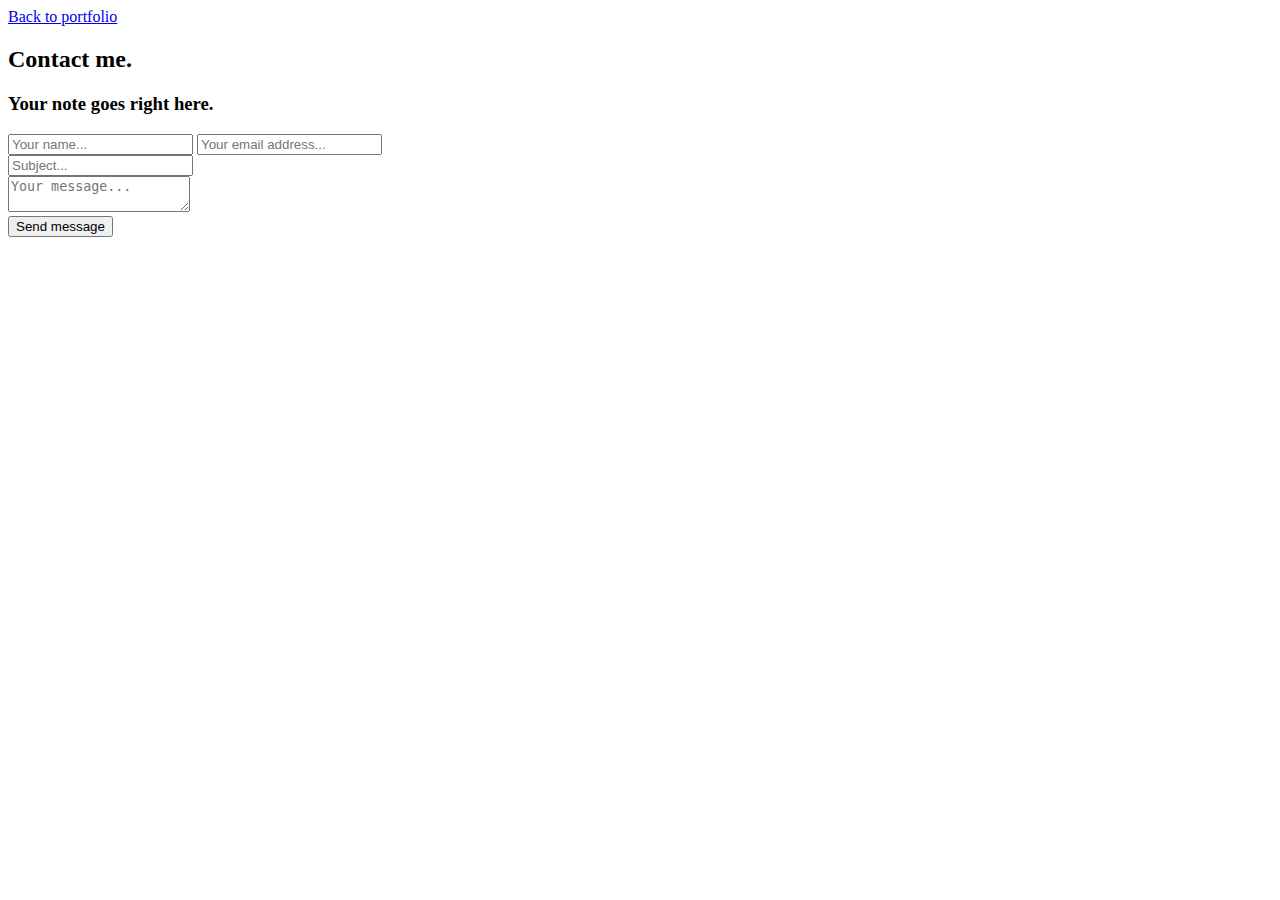
==== contact-me.html @ 92587055 "add the html files" ====
<!DOCTYPE html>
<html lang="en">

<head>
  <meta charset="UTF-8">
  <meta name="viewport" content="width=device-width, initial-scale=1.0">

  <meta name="viewport"
    content="height=device-height, width=device-width, initial-scale=1.0,minimum-scale=1.0, maximum-scale=1.0, user-scalable=no, target-densitydpi=device-dpi">

  <title>mellim.io</title>

  <!--CSS stylesheets-->
  <link rel="stylesheet" href="resources/css/normalize.css">
  <link rel="stylesheet" href="resources/css/styles.css">

  <!--Google fonts-->
  <link rel="preconnect" href="https://fonts.gstatic.com">
  <link rel="preconnect" href="https://fonts.gstatic.com">
  <link href="https://fonts.googleapis.com/css2?family=Montserrat&family=Dosis:wght@300&family=Neucha&display=swap"
    rel="stylesheet">

</head>

<body>
  <header>
    <a href="index.html">Back to portfolio</a>
  </header>

  <main id="contact-main">

    <div id="form-container">
      <h2>Contact me.</h2>
      <h3>Your note goes right here.</h3>
      <form method="post" action="https://formspree.io/f/xdoplron" id="contact-form" name="email-form">

        <div class="form-row">
          <input type="text" id="name" name="name" placeholder="Your name...">
          <input type="text" id="email-address" name="email-address" placeholder="Your email address...">
        </div>

        <div class="form-row">
          <input type="text" id="subject" name="subject" placeholder="Subject...">
        </div>

        <div class="form-row">
          <textarea id="message" name="message" placeholder="Your message..."></textarea>
        </div>

        <div class="form-row" id="submit-row">
          <input type="submit" value="Send message">
        </div>

      </form>
    </div>

  </main>

</body>

</html>
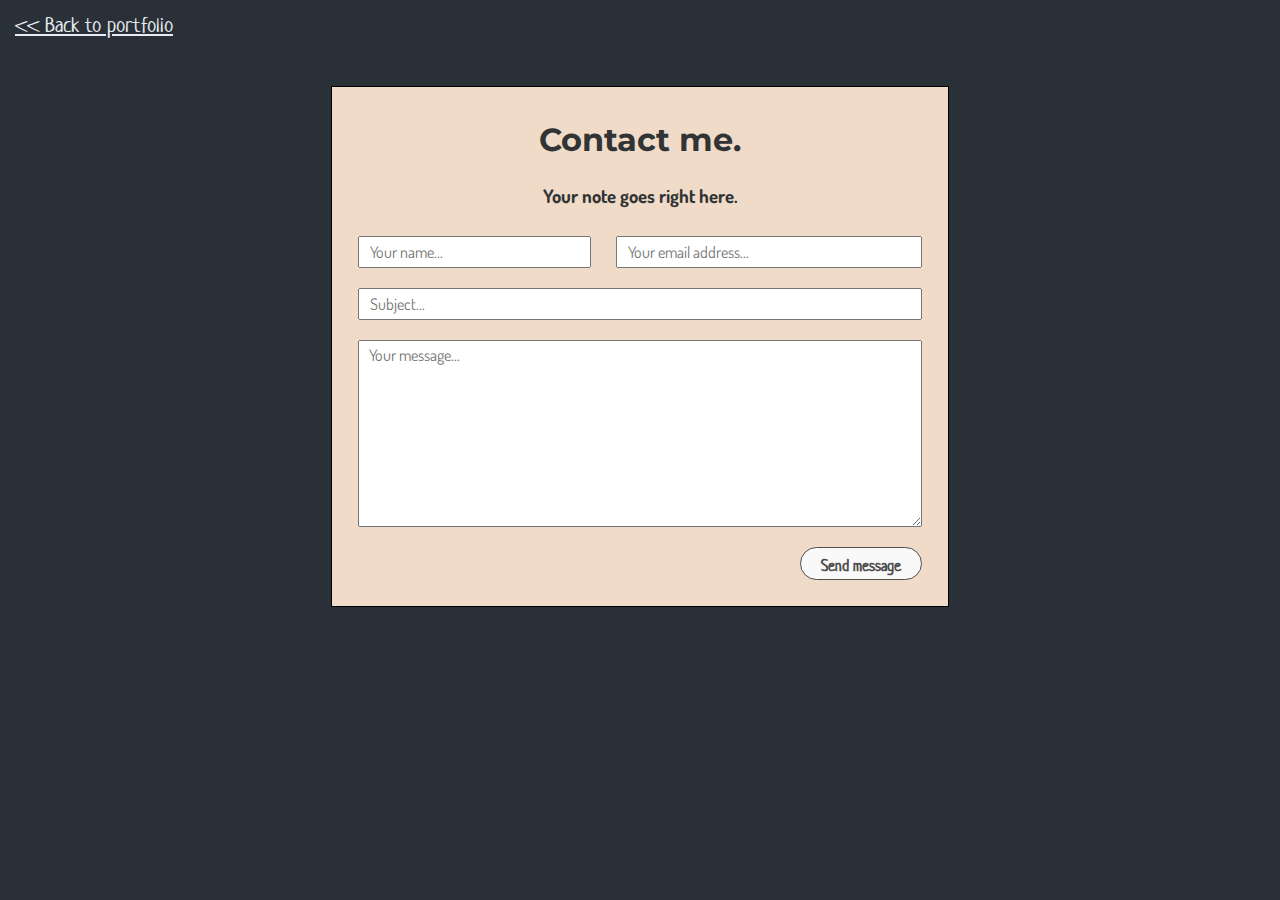
==== commit d3f9ebb7: "add two left arrows to 'back to portfolio' link" ====
--- a/contact-me.html
+++ b/contact-me.html
@@ -24,7 +24,7 @@
 
 <body>
   <header>
-    <a href="index.html">Back to portfolio</a>
+    <a href="index.html"><< Back to portfolio</a>
   </header>
 
   <main id="contact-main">
--- a/resources/css/styles.css
+++ b/resources/css/styles.css
@@ -0,0 +1,577 @@
+/* Font styles */
+h1 {
+  font-family: 'Montserrat', sans-serif;
+  font-size: 2rem;
+  margin: 0;
+}
+
+h2 {
+  font-family: 'Montserrat', sans-serif;
+  font-size: 2rem;
+}
+
+h3 {
+  font-family: 'Dosis', sans-serif;
+}
+
+p {
+  font-family: 'Dosis', sans-serif;
+  font-size: 1rem;
+  line-height: 1.25;
+  margin: 0;
+}
+
+button {
+  font-family: 'Neucha', cursive;
+  font-size: 1.3rem;
+  line-height: 1;
+  margin: 0;
+}
+
+header a {
+  font-family: 'Neucha', cursive;
+  font-size: 1.3rem;
+  line-height: 1;
+}
+
+.click-to-enlarge-button p, .thumbnail-label p {
+  font-size: 0.6rem;
+  line-height: 1;
+  margin: 0;
+  font-weight: bolder;
+}
+
+#contact-form input[type=text], #contact-form textarea {
+  font-family: 'Dosis', sans-serif;
+}
+
+#contact-form input[type=submit] {
+  font-family: 'Neucha', cursive;
+  line-height: 1;
+  margin: 0;
+}
+
+/* General styles */
+
+body {
+  background-color: hsl(210, 14%, 19%);  
+  position: relative;
+  min-height: 100vh;
+}
+
+header {
+  padding: 15px;
+}
+
+header a {
+  color: hsl(204, 24%, 92%);
+}
+
+.button-link {
+  text-decoration: none;
+}
+
+.button-link:visited {
+  text-decoration: none;
+}
+
+footer {
+  color: #B3BFBC;
+  padding: 0;
+  margin: 0 0 15px 0;
+  text-align: center;
+}
+
+/* Main grid items layout and appearance */
+
+#portfolio-main {
+  margin: 40px auto 20px auto;
+  max-width: 700px;
+  display: grid;
+  grid-template-columns: [col-start] 1fr [col-space] 1fr [col-end];
+  grid-template-rows: [row-start] 1fr [row-space] 1fr [row-end];
+  column-gap: 7px;
+  row-gap: 7px;
+  justify-content: center;
+}
+
+#contact-main {
+  margin: 35px auto;
+}
+
+.embedded-media {
+  width: 100%;
+  height: 100%;
+  object-fit: cover;
+  border-radius: 2px;
+}
+
+/* Intro container */
+#intro-container {
+  background-color: hsl(29, 56%, 86%);
+  color: hsl(203, 3%, 20%);
+  box-sizing: border-box;
+  padding: 5% 7.5% 6.5% 7.5%;
+  border-radius: 2px;
+  display: flex;
+  flex-wrap: wrap;
+  align-content: space-around;
+}
+
+#buttons-container {
+  display: flex;
+  justify-content: flex-start;
+  align-items: center;
+}
+
+#get-in-touch-button {
+  background-color: hsl(203, 3%, 20%);
+  color: hsl(204, 24%, 92%);
+  border: solid 1.5px hsl(203, 3%, 20%);
+  padding: 0.45em 0.5em 0.15em 0.5em;
+  border-radius: 3px;
+  height: 2em;
+  margin-right: 10px;
+  cursor: pointer;
+}
+
+#get-in-touch-button:hover {
+  border: solid 1.5px hsl(203, 3%, 20%);
+  background-color: hsl(204, 24%, 92%);
+  color: hsl(203, 3%, 20%);
+}
+
+.social-media-icon {
+  height: 2em;
+  width: 2em;
+  background-size: 100% 100%;
+  background-repeat: no-repeat;
+  border: none;
+  margin-right: 10px;
+  padding: 0;
+  background-color: hsl(29, 56%, 86%);
+  cursor: pointer;
+}
+
+#github-icon {
+  background-image: url("../icons/social-1_logo-github.svg");
+}
+
+#linkedin-icon {
+  background-image: url("../icons/social-1_logo-linkedin.svg");
+}
+
+/* Sub-grid items */
+
+.subgrid-video-container {
+  position: relative;
+  cursor: pointer;
+  transition: 0.5s ease;
+}
+
+.thumbnail-video {
+  transition: .5s ease;
+  opacity: 1;
+}
+
+.thumbnail-label {
+  position: absolute;
+  top: 50%;
+  left: 50%;
+  transform: translate(-50%, -50%);
+  border: none;
+  background-color: white;
+  color: hsl(203, 3%, 20%);
+  opacity: 1;
+  border: solid 1.5px hsl(203, 3%, 20%);
+  border-radius: 3px;
+  padding: 8px;
+  text-align: center;
+  align-items: baseline;
+  cursor: pointer;
+  transition: 0.3s ease;
+}
+
+.click-to-enlarge-button {
+  cursor: pointer;
+  transition: 0.3s ease;
+  position: absolute;
+  top: 50%;
+  left: 50%;
+  transform: translate(-50%, -50%);
+  border: solid 1.5px hsl(203, 3%, 20%);
+  background-color: hsl(204, 24%, 92%);
+  color: hsl(203, 3%, 20%);
+  opacity: 0;
+  border-radius: 2px;
+  padding: 8px;
+  text-align: center;
+  align-items: baseline;
+}
+
+.subgrid-video-container:hover .thumbnail-video {
+  opacity: 0.7;
+}
+
+.subgrid-video-container:hover .click-to-enlarge-button {
+  opacity: 1;
+}
+
+.click-to-enlarge-button:hover {
+  background-color: hsl(203, 3%, 20%);
+  color: #B3BFBC;
+  border: solid 1.5px hsl(203, 3%, 20%);
+}
+
+/* Responsive website grid item */
+#responsive-website-container {
+  position: relative;
+}
+
+.middle-circle {
+  position: absolute;
+  top: 50%;
+  left: 50%;
+  transform: translate(-50%, -50%);
+  width: 30%;
+  height: 30%;
+  opacity: 1;
+  transition: 0.3s ease;
+}
+
+#responsive-website-label p {
+  font-size: 0.7rem;
+  text-align: center;
+  margin: 0;
+}
+
+#go-to-responsive-website {
+  position: absolute;
+  top: 50%;
+  left: 50%;
+  transform: translate(-50%, -50%);
+  cursor: pointer;
+  border: solid 1px hsl(203, 3%, 20%);
+  border-radius: 30px;
+  background-color: hsl(204, 24%, 92%);
+  font-size: 0.7rem;
+  color: hsl(203, 3%, 20%);
+  padding: 0.5em 0.5em 0.2em 0.5em;
+  text-decoration: none;
+  opacity: 0;
+  transition: 0.3s ease;
+}
+
+#go-to-responsive-website:hover {
+  background-color: hsl(203, 3%, 20%);
+  color: #B3BFBC;
+  border: solid 1px hsl(203, 3%, 20%);
+}
+
+/* Large view */
+.container-large {
+  display: none;
+  position: fixed;
+  height: 80%;
+  width: auto;
+  top: 50%;
+  left: 50%;
+  transform: translate(-50%, -50%);
+  z-index: 99;
+}
+
+.pre-grow {
+  object-fit: contain;
+  height: 0;
+}
+
+.grow-in {
+  height: 100%;
+  transition: height 0.3s, width 0.3s;
+}
+
+.circle-shape {
+  display: flex;
+  flex-wrap: wrap;
+  border: solid 1.5px hsl(203, 3%, 20%);
+  background-color: white;
+  color: hsl(203, 3%, 20%);
+  border-radius: 50%;
+  justify-content: center;
+  align-content: center;
+}
+
+.bottom-left-circle, .large-view-circle {
+  opacity: 0.6;
+  transition: opacity 0.3s;
+  position: absolute;
+  bottom: 10px;
+  left: 10px;
+  width: 25%;
+  height: 26%;
+  padding: 5px;
+}
+
+.container-large:hover .bottom-left-circle {
+  opacity: 1;
+}
+
+.container-large:hover .large-view-circle {
+  opacity: 1;
+}
+
+.project-label {
+  display: flex;
+  width: 100%;
+  margin: 20% 0 10% 0;
+  justify-content: center;
+}
+
+.project-label p {
+  font-size: 0.75em;
+  text-align: center;
+  margin: 0;
+}
+
+.go-to-external {
+  cursor: pointer;
+  display: flex;
+  border: solid 1px hsl(203, 3%, 20%);
+  border-radius: 30px;
+  background-color: hsl(204, 24%, 92%);
+  color: hsl(203, 3%, 20%);
+  opacity: 0.6;
+  transition: opacity 0.3s;
+  font-size: 0.65em;
+  padding: 0.5em 0.5em 0.2em 0.5em;
+  text-decoration: none;
+}
+
+.container-large:hover .go-to-external {
+  opacity: 1;
+}
+
+.go-to-external:hover {
+  background-color: hsl(203, 3%, 20%);
+  color: #B3BFBC;
+  border: solid 1px hsl(203, 3%, 20%);
+}
+
+/* Contact page */
+#contact-page-main {
+  text-align: center;
+  padding-left: 2rem;
+  padding-right: 2rem;
+}
+
+#form-container {
+  max-width: 600px;
+  border: 1px solid black;
+  padding: 0.5rem 0.5rem 1rem 0.5rem;
+  vertical-align: top;
+  background-color: hsl(29, 56%, 86%);
+  color: hsl(203, 3%, 20%);
+  text-align: center;
+  margin: 1rem auto 2rem auto;
+}
+
+#contact-form {
+  display: flex;
+  justify-content: center;
+  flex-wrap: wrap;
+}
+
+.form-row {
+  width: 94%;
+  display: flex;
+  justify-content: space-between;
+  padding: 10px 0;
+}
+
+#name {
+  width: 37%;
+  margin-right: 3%;
+}
+
+#email-address {
+  width: 50%;
+}
+
+#subject {
+  width: 100%;
+}
+
+#message {
+  width: 100%;
+}
+
+#contact-form input[type=text], #contact-form textarea {
+  padding: 5px 10px;
+}
+
+#contact-form textarea {
+  height: 175px;
+  resize: vertical;
+}
+
+#submit-row {
+  justify-content: flex-end;
+}
+
+input[type=submit] {
+  cursor: pointer;
+  color: hsl(0, 0%, 30%);
+  padding: 10px 20px 5px 20px;
+  border: 1.5px solid hsl(0, 0%, 30%);
+  border-radius: 20px;
+  background-color: #f9f9f9;
+  font-weight: bolder;
+}
+
+input[type=submit]:hover {
+  background-color: hsl(203, 3%, 20%);
+  color: #B3BFBC;
+  border: solid 1.5px hsl(203, 3%, 20%);
+}
+
+/* Media queries for smaller viewports */
+
+@media only screen and (min-width: 641px) {
+  #subgrid-container {
+    display: grid;
+    grid-template-columns: [col-start] 1fr [col-space] 1fr [col-end];
+    grid-template-rows: [row-start] 1fr [row-space] 1fr [row-end];
+    column-gap: 5px;
+    row-gap: 5px;
+  }
+
+  .subgrid-video-container:hover .thumbnail-label {
+    opacity: 0;
+  }
+}
+
+@media only screen and (max-width: 650px) {
+  .large-view-circle {
+    position: absolute;
+    top: 50%;
+    left: 50%;
+    transform: translate(-50%, -50%);
+    width: 30%;
+    height: 30%;
+    opacity: 1;
+    transition: 0.3s ease;
+  }
+}
+
+@media only screen and (min-width: 769px) {
+  #responsive-website-container:hover .middle-circle {
+    opacity: 0;
+  }
+  
+  #responsive-website-container:hover #go-to-responsive-website {
+    opacity: 1;
+  }
+}
+
+@media only screen and (max-width: 768px) {
+  .thumbnail-label {
+    top: 40%;
+  }
+
+  .click-to-enlarge-button {
+    top: 63%;
+    opacity: 1;
+  }
+
+  #go-to-responsive-website {
+    top: 59.5%;
+    opacity: 1;
+  }
+}
+
+@media only screen and (max-width: 640px) {
+
+  #intro-container {
+    grid-area: intro;
+  }
+
+  #profile-photo-container {
+    grid-area: photo;
+  }
+
+  #javascript-game-container {
+    grid-area: game;
+  }
+
+  #listmaker-app-container {
+    grid-area: listmaker;
+  }
+
+  #secondary-profile-photo-container {
+    grid-area: secondary;
+  }
+
+  #interactive-website-container {
+    grid-area: interactive;
+  }
+
+  #responsive-website-container {
+    grid-area: responsive;
+  }
+
+  #portfolio-main {
+    margin: 40px 15px 20px 15px;
+    grid-template-columns: 1fr 1fr 1fr;
+    grid-template-rows: auto 1fr 1fr 1fr;
+    grid-template-areas:
+      "intro     intro       intro"
+      "photo     photo       game"
+      "photo     photo       listmaker"
+      "secondary interactive responsive";
+  }
+
+  #intro-container h1, #intro-container p {
+    margin-bottom: 1.5rem;
+  }
+
+  #buttons-container, #get-in-touch-button {
+    margin-top: 0.5em;
+  }
+
+  .container-large {
+    width: 80%;
+  }
+
+  .pre-grow {
+    width: 0;
+  }
+  
+  .grow-in {
+    width: 100%;
+  }
+
+  .bottom-left-circle, .large-view-circle {
+    width: 100px;
+    height: 100px;
+  }
+}
+
+@media only screen and (max-width: 480px) {
+  #portfolio-main {
+    margin: 40px 15px 15px 15px;
+    grid-template-columns: 1fr;
+    grid-template-rows: auto 1fr 1fr 1fr 1fr 1fr;
+    grid-template-areas:
+      "intro"
+      "photo"
+      "game"
+      "listmaker"
+      "interactive"
+      "responsive"
+      "secondary";
+  }
+
+  .go-to-external {
+    opacity: 1;
+  }
+}
